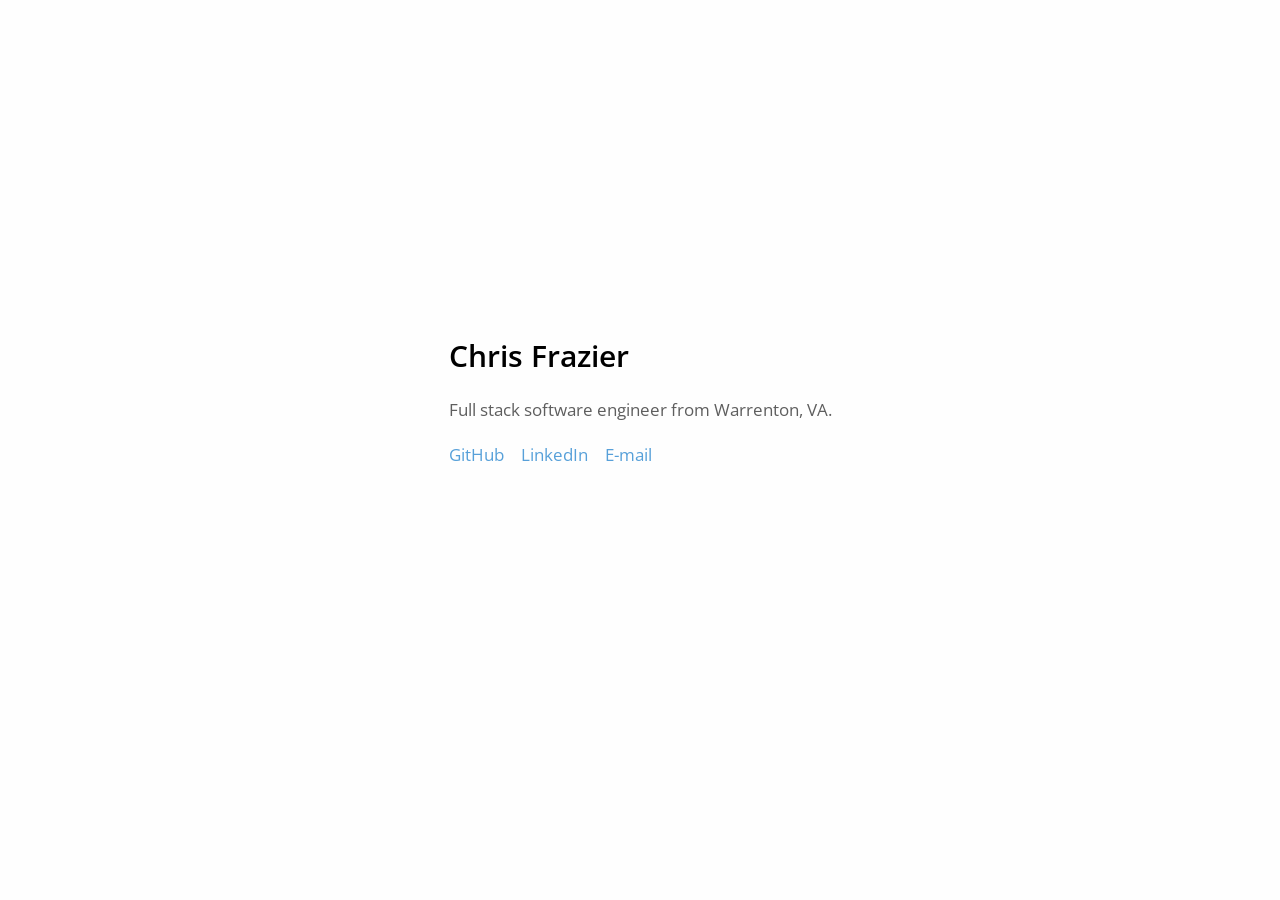
==== index.html @ 49b5296d "ci: deploy-gh-pages" ====
<!DOCTYPE html>
<html lang="en">

  <head>
    <meta charset="UTF-8">
    <meta name="viewport" content="width=device-width, initial-scale=1.0">
    <title>Chris Frazier | GitHub</title>
    <link rel="icon" href="data:image/svg+xml,<svg xmlns=%22http://www.w3.org/2000/svg%22 viewBox=%220 0 100 100%22><text y=%22.9em%22 font-size=%2290%22>💻</text></svg>">
    <meta name="description" content="Chris Frazier, full stack software engineer from Warrenton, VA">
    <meta name="author" content="Chris Frazier">

    <meta name="og:title" content="Chris Frazier">
    <meta name="og:description" content="Full stack software engineer from Warrenton, VA">
    <meta name="og:author" content="Chris Frazier">
    <meta name="og:url" content="https://frazier.software">
    <meta name="twitter:card" content="summary">
    <meta name="twitter:site" content="@chrisfrazier0">

    <link rel="stylesheet" href="/style.css">
    <script async src="/script.js"></script>
    <script defer src="https://analytics.frazier.software/script.js" data-website-id="5a381cb1-64ee-4377-b6ad-36de3f777962"></script>
  </head>

  <body>
    <ul class="particles">
      <li></li>
      <li></li>
      <li></li>
      <li></li>
      <li></li>
      <li></li>
      <li></li>
      <li></li>
      <li></li>
      <li></li>
    </ul>
    <div class="container">
      <section class="main">
        <h1>Chris Frazier</h1>
        <p>Full stack software engineer from <span style="white-space: nowrap;">Warrenton, VA.</span></p>
        <div class="links">
          <a href="https://github.com/chrisfrazier0/">GitHub</a>
          <a href="https://linkedin.com/in/chrisfrazier0/">LinkedIn</a>
          <a href="javascript:location='mailto:\u0063\u0068\u0072\u0069\u0073\u0040\u0066\u0072\u0061\u007a\u0069\u0065\u0072\u002e\u0073\u006f\u0066\u0074\u0077\u0061\u0072\u0065';void 0">E-mail</a>
        </div>
      </section>
    </div>
  </body>

</html>
---- style.css ----
@import url("https://fonts.googleapis.com/css?family=Open+Sans:400italic,600italic,400,600");

:root {
  --sans-font: "Open Sans", Arial, Helvetica, "Helvetica Neue", sans-serif;
  --bg: #fefefe;
  --text: #5e5e5e;
  --text-accent: #000;
  --link: #57a0d9;
  --particles: rgba(50, 50, 50, 0.11);
}

@media (prefers-color-scheme: dark) {
  :root {
    --bg: #19171a;
    --text: #dcdcdc;
    --text-accent: #fefefe;
    --link: #57a0d9;
    --particles: rgba(255, 255, 255, 0.07);
  }
}

* {
  margin: 0;
  padding: 0;
}

html {
  font-size: 62.5%;
}

body {
  background: var(--bg);
  font-family: var(--sans-font);
  font-size: 1.7rem;
  font-weight: 400;
  line-height: 1.65;
  color: var(--text);
}

.container {
  position: absolute;
  width: 100%;
  height: 100%;
  display: flex;
  justify-content: center;
  align-items: center;
}

.main {
  max-width: 270px;
  padding: 0 25px;
  margin-top: -7%;
}

@media (min-width: 550px) {
  .main {
    max-width: 550px;
    padding: 0;
  }
}

h1 {
  font-size: 3rem;
  font-weight: 600;
  line-height: 1;
  margin-bottom: 25px;
  color: var(--text-accent);
}

p {
  margin-bottom: 17px;
}

a,
a:hover,
a:active,
a:visited {
  color: var(--link);
  text-decoration: none;
}

.links a {
  margin-right: 13px;
}

.particles {
  position: absolute;
  top: 0;
  left: 0;
  width: 100%;
  height: 100%;
  overflow: hidden;
}

.particles li {
  position: absolute;
  display: block;
  list-style: none;
  width: 20px;
  height: 20px;
  background: var(--particles);
  animation: animate 25s linear infinite;
  bottom: -150px;
}

.particles li:nth-child(1) {
  left: 25%;
  width: 80px;
  height: 80px;
  animation-delay: 0s;
}

.particles li:nth-child(2) {
  left: 10%;
  width: 20px;
  height: 20px;
  animation-delay: 2s;
  animation-duration: 12s;
}

.particles li:nth-child(3) {
  left: 70%;
  width: 20px;
  height: 20px;
  animation-delay: 4s;
}

.particles li:nth-child(4) {
  left: 40%;
  width: 60px;
  height: 60px;
  animation-delay: 0s;
  animation-duration: 18s;
}

.particles li:nth-child(5) {
  left: 65%;
  width: 20px;
  height: 20px;
  animation-delay: 0s;
}

.particles li:nth-child(6) {
  left: 75%;
  width: 110px;
  height: 110px;
  animation-delay: 3s;
}

.particles li:nth-child(7) {
  left: 35%;
  width: 150px;
  height: 150px;
  animation-delay: 7s;
}

.particles li:nth-child(8) {
  left: 50%;
  width: 25px;
  height: 25px;
  animation-delay: 15s;
  animation-duration: 45s;
}

.particles li:nth-child(9) {
  left: 20%;
  width: 15px;
  height: 15px;
  animation-delay: 2s;
  animation-duration: 35s;
}

.particles li:nth-child(10) {
  left: 85%;
  width: 150px;
  height: 150px;
  animation-delay: 0s;
  animation-duration: 11s;
}

@keyframes animate {
  0% {
    transform: translateY(0) rotate(0deg);
    opacity: 1;
    border-radius: 0;
  }

  100% {
    transform: translateY(-1000px) rotate(720deg);
    opacity: 0;
    border-radius: 50%;
  }
}
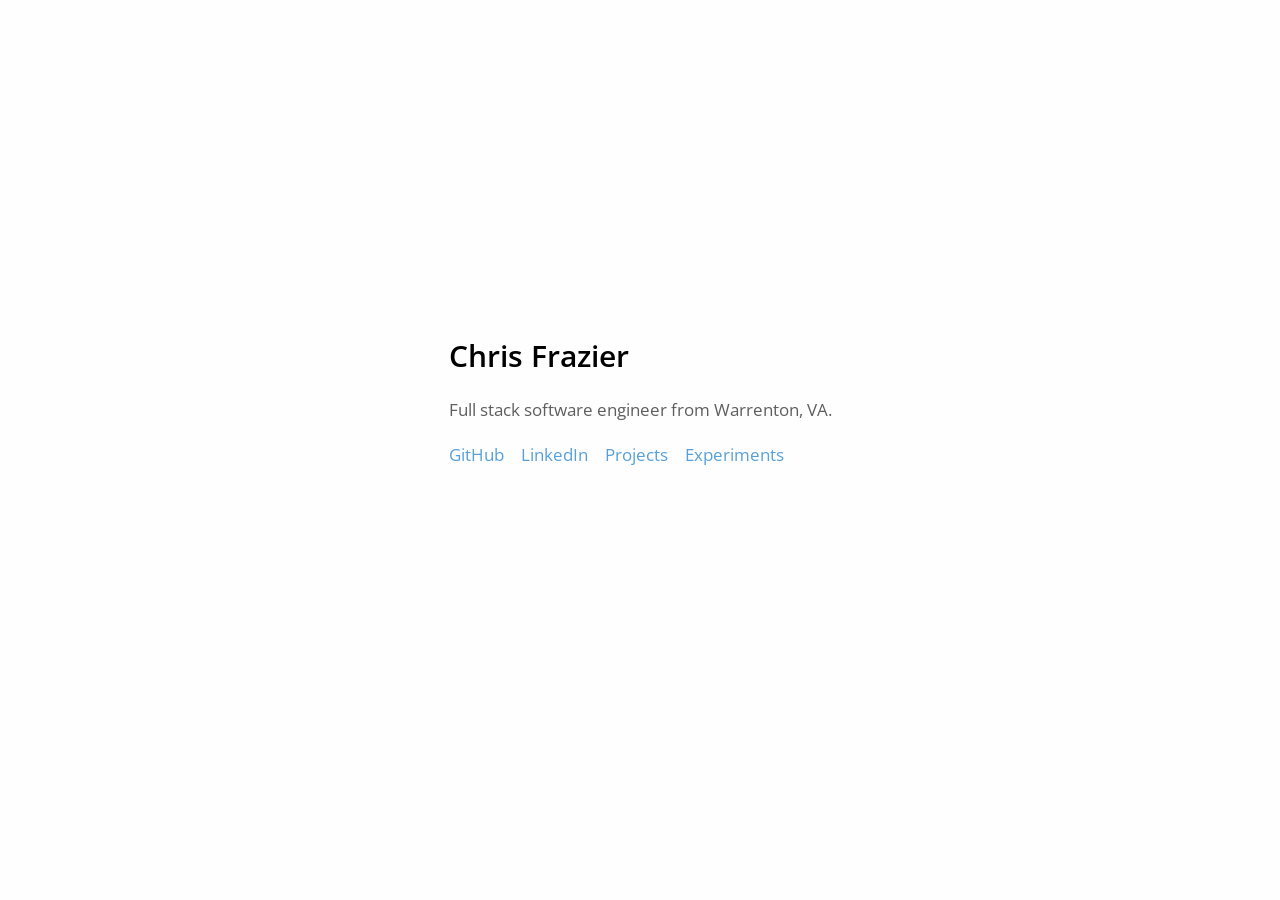
==== commit 74618247: "ci: deploy-gh-pages" ====
--- a/index.html
+++ b/index.html
@@ -1,50 +1,99 @@
 <!DOCTYPE html>
 <html lang="en">
+<head>
+  <meta charset="UTF-8">
+  <meta name="viewport" content="width=device-width, initial-scale=1.0">
+  <title>Chris Frazier | GitHub</title>
+  <link rel="icon" href="data:image/svg+xml,<svg xmlns=%22http://www.w3.org/2000/svg%22 viewBox=%220 0 100 100%22><text y=%22.9em%22 font-size=%2290%22>💻</text></svg>">
+  <meta name="description" content="Chris Frazier, full stack software engineer from Warrenton, VA">
+  <meta name="author" content="Chris Frazier">
 
-  <head>
-    <meta charset="UTF-8">
-    <meta name="viewport" content="width=device-width, initial-scale=1.0">
-    <title>Chris Frazier | GitHub</title>
-    <link rel="icon" href="data:image/svg+xml,<svg xmlns=%22http://www.w3.org/2000/svg%22 viewBox=%220 0 100 100%22><text y=%22.9em%22 font-size=%2290%22>💻</text></svg>">
-    <meta name="description" content="Chris Frazier, full stack software engineer from Warrenton, VA">
-    <meta name="author" content="Chris Frazier">
+  <meta name="og:title" content="Chris Frazier">
+  <meta name="og:description" content="Full stack software engineer from Warrenton, VA">
+  <meta name="og:author" content="Chris Frazier">
+  <meta name="og:url" content="https://frazier.software">
+  <meta name="twitter:card" content="summary">
+  <meta name="twitter:site" content="@chrisfrazier0">
 
-    <meta name="og:title" content="Chris Frazier">
-    <meta name="og:description" content="Full stack software engineer from Warrenton, VA">
-    <meta name="og:author" content="Chris Frazier">
-    <meta name="og:url" content="https://frazier.software">
-    <meta name="twitter:card" content="summary">
-    <meta name="twitter:site" content="@chrisfrazier0">
+  <link rel="stylesheet" href="/style.css">
+  <script defer src="https://analytics.frazier.software/script.js" data-website-id="5a381cb1-64ee-4377-b6ad-36de3f777962"></script>
+</head>
 
-    <link rel="stylesheet" href="/style.css">
-    <script async src="/script.js"></script>
-    <script defer src="https://analytics.frazier.software/script.js" data-website-id="5a381cb1-64ee-4377-b6ad-36de3f777962"></script>
-  </head>
+<body>
+  <ul class="particles">
+    <li></li>
+    <li></li>
+    <li></li>
+    <li></li>
+    <li></li>
+    <li></li>
+    <li></li>
+    <li></li>
+    <li></li>
+    <li></li>
+  </ul>
 
-  <body>
-    <ul class="particles">
-      <li></li>
-      <li></li>
-      <li></li>
-      <li></li>
-      <li></li>
-      <li></li>
-      <li></li>
-      <li></li>
-      <li></li>
-      <li></li>
-    </ul>
-    <div class="container">
-      <section class="main">
-        <h1>Chris Frazier</h1>
-        <p>Full stack software engineer from <span style="white-space: nowrap;">Warrenton, VA.</span></p>
-        <div class="links">
-          <a href="https://github.com/chrisfrazier0/">GitHub</a>
-          <a href="https://linkedin.com/in/chrisfrazier0/">LinkedIn</a>
-          <a href="javascript:location='mailto:\u0063\u0068\u0072\u0069\u0073\u0040\u0066\u0072\u0061\u007a\u0069\u0065\u0072\u002e\u0073\u006f\u0066\u0074\u0077\u0061\u0072\u0065';void 0">E-mail</a>
-        </div>
-      </section>
-    </div>
-  </body>
+  <div class="container active" id="home">
+    <section class="main">
+      <h1>Chris Frazier</h1>
+      <p>Full stack software engineer from <span style="white-space: nowrap;">Warrenton, VA.</span></p>
+      <div class="links">
+        <a href="https://github.com/chrisfrazier0/">GitHub</a>
+        <a href="https://linkedin.com/in/chrisfrazier0/">LinkedIn</a>
+        <span style="white-space: nowrap;">
+          <a href="#projects" data-nav="projects">Projects</a>
+          <a href="#experiments" data-nav="experiments">Experiments</a>
+        </span>
+      </div>
+    </section>
+  </div>
 
+  <div class="container" id="projects">
+    <section class="page">
+      <h2><a href="#" data-nav="home" class="back-arrow">&larr;</a> Projects</h2>
+      <ul class="item-list">
+        <li>
+          <a href="https://dots.frazier.software">Dots</a>
+          <span class="item-desc">Dotfile management tool. Easily backup, sync, and diff your system customizations. Supports encryption for sensitive data.</span>
+          <span class="badges"><span class="badge">Bash</span></span>
+        </li>
+        <li>
+          <a href="https://wisp.frazier.software">Wisp</a>
+          <span class="item-desc">A dead simple CSS boilerplate. Great for documentation and rapid prototyping.</span>
+          <span class="badges"><span class="badge">CSS</span><span class="badge">Javascript</span></span>
+        </li>
+        <li>
+          <a href="https://local.frz.sh">Local Wildcard</a>
+          <span class="item-desc">Wildcard DNS that points back to your own machine. Aka the DNS lifehack you never knew you needed.</span>
+          <span class="badges"><span class="badge">DNS</span></span>
+        </li>
+      </ul>
+    </section>
+  </div>
+
+  <div class="container" id="experiments">
+    <section class="page">
+      <h2><a href="#" data-nav="home" class="back-arrow">&larr;</a> Experiments</h2>
+      <ul class="item-list">
+        <li>
+          <a href="https://lab.frazier.software/physics">Physics Engine</a>
+          <span class="item-desc">A small, dependency-free 2D physics engine (AABB + circles) with a lightweight ECS toolkit (EntityManager + Scenes).</span>
+          <span class="badges"><span class="badge">JavaScript</span></span>
+        </li>
+        <li>
+          <a href="https://lab.frazier.software/ai">Machine Learning</a>
+          <span class="item-desc">A from-scratch neural network library — built for learning. A set of ML primitives designed to help understand how modern AI works.</span>
+          <span class="badges"><span class="badge">JavaScript</span></span>
+        </li>
+        <li>
+          <a href="https://lab.frazier.software/MARS.js">MARS.js</a>
+          <span class="item-desc">Unopinionated, fast, bare-bones ICWS'94 implementation. Includes support for the commonly used experimental opcodes SEQ, SNE, and NOP as well as A-field relative addressing modes \*, {, and }. (aka EXT94)</span>
+          <span class="badges"><span class="badge">JavaScript</span></span>
+        </li>
+      </ul>
+    </section>
+  </div>
+
+  <script async src="/script.js"></script>
+</body>
 </html>
--- a/style.css
+++ b/style.css
@@ -35,6 +35,7 @@
   font-weight: 400;
   line-height: 1.65;
   color: var(--text);
+  overflow-x: hidden;
 }
 
 .container {
@@ -44,19 +45,29 @@
   display: flex;
   justify-content: center;
   align-items: center;
+  overflow-y: auto;
+  transition:
+    transform 0.55s ease,
+    opacity 0.55s ease;
+  transform: translateX(100%);
+  opacity: 0;
+  pointer-events: none;
+}
+
+.container.left {
+  transform: translateX(-100%);
+}
+
+.container.active {
+  transform: translateX(0);
+  opacity: 1;
+  pointer-events: auto;
 }
 
 .main {
   max-width: 270px;
   padding: 0 25px;
   margin-top: -7%;
-}
-
-@media (min-width: 550px) {
-  .main {
-    max-width: 550px;
-    padding: 0;
-  }
 }
 
 h1 {
@@ -80,7 +91,78 @@
 }
 
 .links a {
-  margin-right: 13px;
+  font-size: 1.3rem;
+  margin-right: 8px;
+}
+
+@media (min-width: 550px) {
+  .main {
+    max-width: 550px;
+    padding: 0;
+  }
+
+  .links a {
+    font-size: inherit;
+    margin-right: 13px;
+  }
+}
+
+.page {
+  max-width: 500px;
+  width: 100%;
+  margin: auto;
+  padding: 40px 25px;
+}
+
+.page h2 {
+  font-size: 2.4rem;
+  font-weight: 600;
+  line-height: 1;
+  margin-bottom: 20px;
+  color: var(--text-accent);
+}
+
+.back-arrow {
+  margin-right: 8px;
+}
+
+.item-list {
+  list-style: none;
+}
+
+.item-list li {
+  padding: 12px 0;
+  border-bottom: 1px solid var(--particles);
+}
+
+.item-list li:last-child {
+  border-bottom: none;
+}
+
+.item-list li a {
+  font-weight: 600;
+  font-size: 1.8rem;
+}
+
+.item-desc {
+  display: block;
+  font-size: 1.4rem;
+  margin: 2px 0 6px;
+  opacity: 0.8;
+}
+
+.badges {
+  display: flex;
+  flex-wrap: wrap;
+  gap: 5px;
+}
+
+.badge {
+  font-size: 1.1rem;
+  padding: 1px 8px;
+  border-radius: 3px;
+  background: var(--particles);
+  color: var(--text);
 }
 
 .particles {
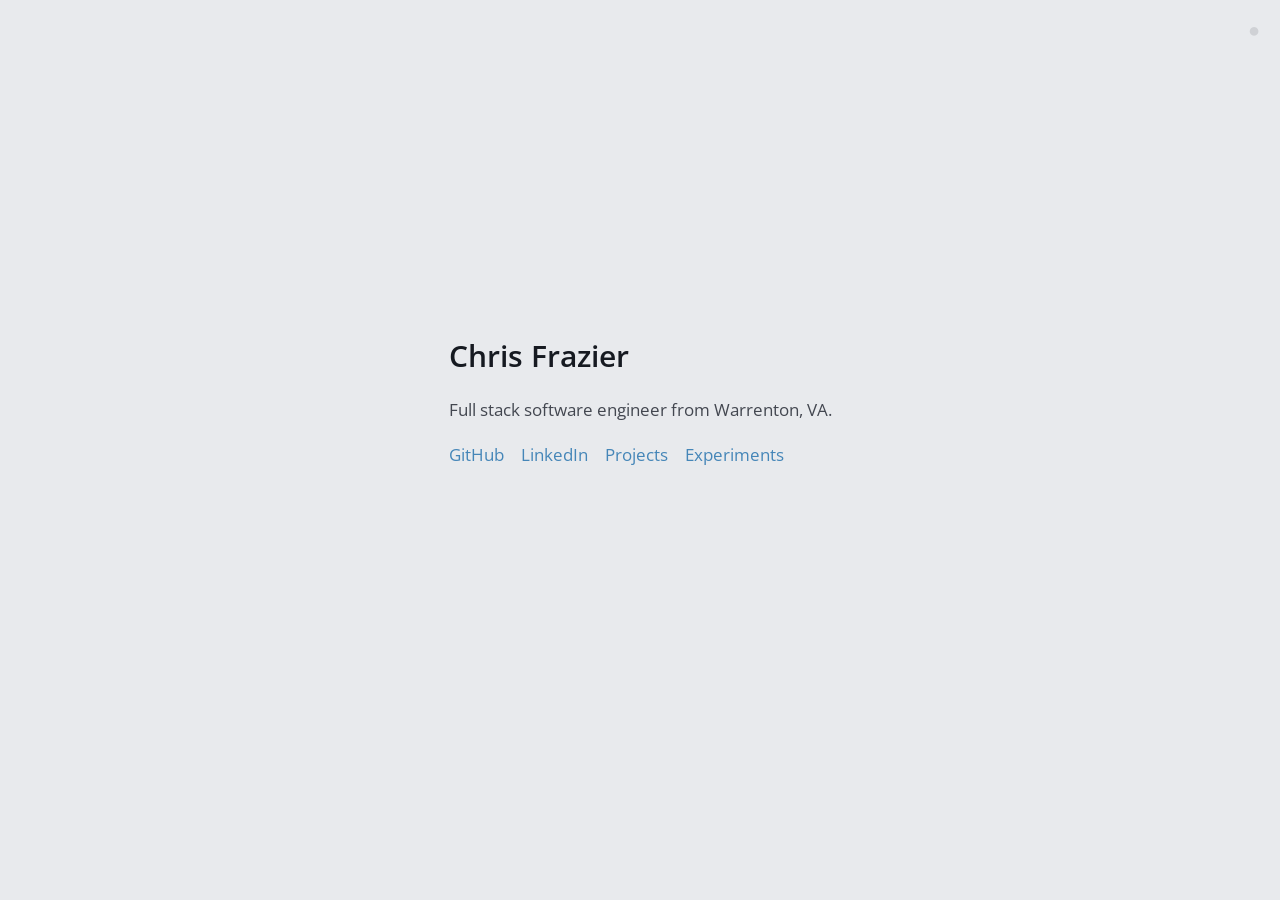
==== commit 52c49e1e: "ci: deploy-gh-pages" ====
--- a/index.html
+++ b/index.html
@@ -20,6 +20,7 @@
 </head>
 
 <body>
+  <button class="theme-toggle" id="theme-toggle" aria-label="Toggle dark mode">●</button>
   <ul class="particles">
     <li></li>
     <li></li>
--- a/style.css
+++ b/style.css
@@ -2,15 +2,15 @@
 
 :root {
   --sans-font: "Open Sans", Arial, Helvetica, "Helvetica Neue", sans-serif;
-  --bg: #fefefe;
-  --text: #5e5e5e;
-  --text-accent: #000;
-  --link: #57a0d9;
-  --particles: rgba(50, 50, 50, 0.11);
+  --bg: #e8eaed;
+  --text: #434750;
+  --text-accent: #161a21;
+  --link: #4586b8;
+  --particles: rgba(35, 45, 60, 0.1);
 }
 
 @media (prefers-color-scheme: dark) {
-  :root {
+  :root:not(.light) {
     --bg: #19171a;
     --text: #dcdcdc;
     --text-accent: #fefefe;
@@ -19,6 +19,14 @@
   }
 }
 
+:root.dark {
+  --bg: #19171a;
+  --text: #dcdcdc;
+  --text-accent: #fefefe;
+  --link: #57a0d9;
+  --particles: rgba(255, 255, 255, 0.07);
+}
+
 * {
   margin: 0;
   padding: 0;
@@ -26,6 +34,28 @@
 
 html {
   font-size: 62.5%;
+}
+
+.theme-toggle {
+  position: fixed;
+  top: 15px;
+  right: 15px;
+  z-index: 10;
+  background: none;
+  border: none;
+  font-size: 2rem;
+  cursor: pointer;
+  color: var(--text);
+  opacity: 0.15;
+  transition:
+    opacity 0.2s,
+    color 0.55s ease;
+  line-height: 1;
+  padding: 5px;
+}
+
+.theme-toggle:hover {
+  opacity: 0.6;
 }
 
 body {
@@ -36,6 +66,9 @@
   line-height: 1.65;
   color: var(--text);
   overflow-x: hidden;
+  transition:
+    background-color 0.55s ease,
+    color 0.55s ease;
 }
 
 .container {
@@ -76,6 +109,7 @@
   line-height: 1;
   margin-bottom: 25px;
   color: var(--text-accent);
+  transition: color 0.55s ease;
 }
 
 p {
@@ -88,6 +122,7 @@
 a:visited {
   color: var(--link);
   text-decoration: none;
+  transition: color 0.55s ease;
 }
 
 .links a {
@@ -120,6 +155,7 @@
   line-height: 1;
   margin-bottom: 20px;
   color: var(--text-accent);
+  transition: color 0.55s ease;
 }
 
 .back-arrow {
@@ -133,6 +169,7 @@
 .item-list li {
   padding: 12px 0;
   border-bottom: 1px solid var(--particles);
+  transition: border-color 0.55s ease;
 }
 
 .item-list li:last-child {
@@ -163,6 +200,9 @@
   border-radius: 3px;
   background: var(--particles);
   color: var(--text);
+  transition:
+    background-color 0.55s ease,
+    color 0.55s ease;
 }
 
 .particles {
@@ -183,6 +223,7 @@
   background: var(--particles);
   animation: animate 25s linear infinite;
   bottom: -150px;
+  transition: background-color 0.55s ease;
 }
 
 .particles li:nth-child(1) {
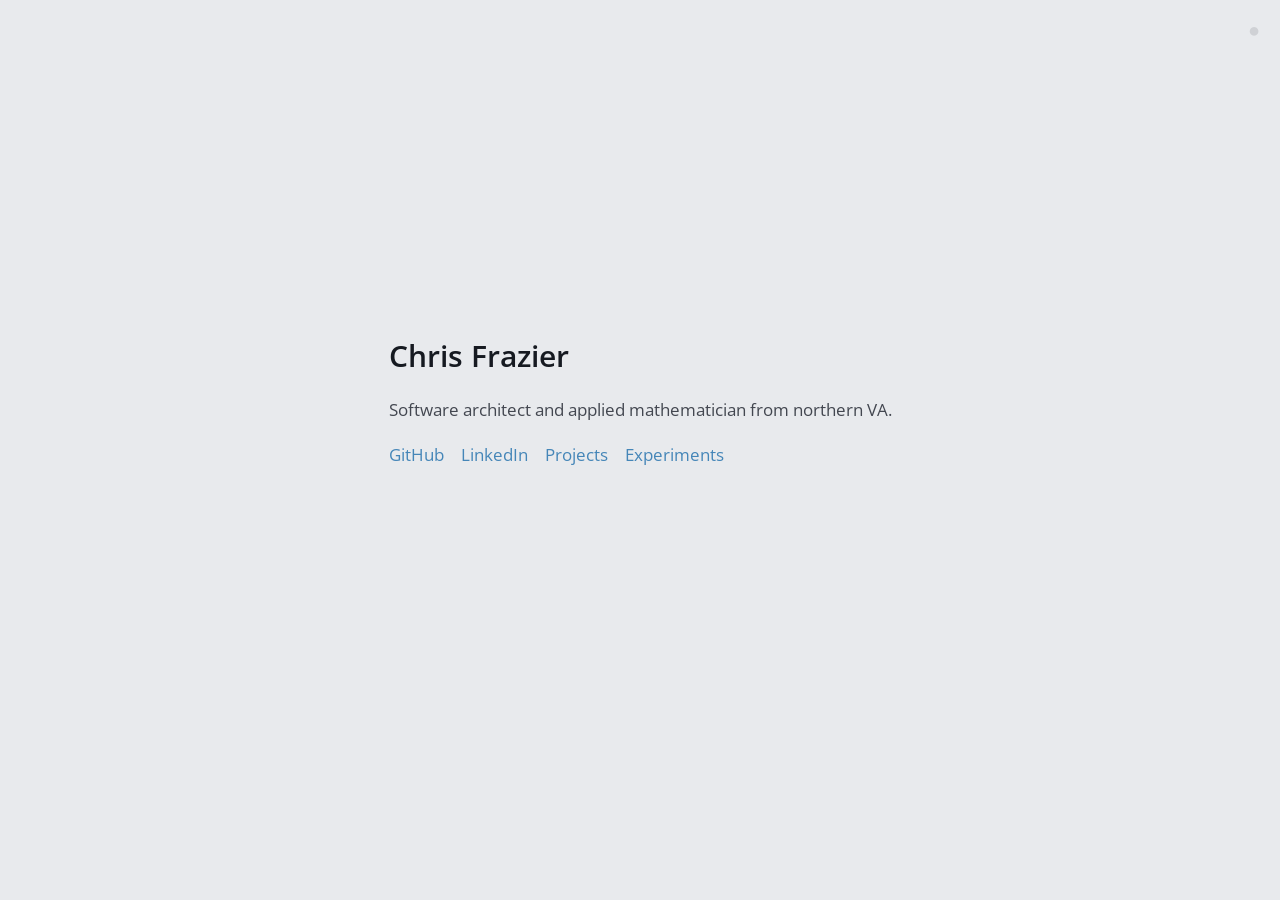
==== commit 45e7edeb: "ci: deploy-gh-pages" ====
--- a/index.html
+++ b/index.html
@@ -5,18 +5,18 @@
   <meta name="viewport" content="width=device-width, initial-scale=1.0">
   <title>Chris Frazier | GitHub</title>
   <link rel="icon" href="data:image/svg+xml,<svg xmlns=%22http://www.w3.org/2000/svg%22 viewBox=%220 0 100 100%22><text y=%22.9em%22 font-size=%2290%22>💻</text></svg>">
-  <meta name="description" content="Chris Frazier, full stack software engineer from Warrenton, VA">
+  <meta name="description" content="Chris Frazier, software architect and applied mathematician from northern VA">
   <meta name="author" content="Chris Frazier">
 
   <meta name="og:title" content="Chris Frazier">
-  <meta name="og:description" content="Full stack software engineer from Warrenton, VA">
+  <meta name="og:description" content="Software architect and applied mathematician from northern VA">
   <meta name="og:author" content="Chris Frazier">
   <meta name="og:url" content="https://frazier.software">
   <meta name="twitter:card" content="summary">
   <meta name="twitter:site" content="@chrisfrazier0">
 
   <link rel="stylesheet" href="/style.css">
-  <script defer src="https://analytics.frazier.software/script.js" data-website-id="5a381cb1-64ee-4377-b6ad-36de3f777962"></script>
+  <script defer src="https://analytics.frazier.software/script.js" data-website-id="29dc22f7-8200-4eec-a51e-9f8a2ac5c543"></script>
 </head>
 
 <body>
@@ -37,7 +37,7 @@
   <div class="container active" id="home">
     <section class="main">
       <h1>Chris Frazier</h1>
-      <p>Full stack software engineer from <span style="white-space: nowrap;">Warrenton, VA.</span></p>
+      <p>Software architect and applied mathematician from <span style="white-space: nowrap;">northern VA.</span></p>
       <div class="links">
         <a href="https://github.com/chrisfrazier0/">GitHub</a>
         <a href="https://linkedin.com/in/chrisfrazier0/">LinkedIn</a>
@@ -53,6 +53,11 @@
     <section class="page">
       <h2><a href="#" data-nav="home" class="back-arrow">&larr;</a> Projects</h2>
       <ul class="item-list">
+        <li>
+          <a href="https://github.com/chrisfrazier0/start-page">Start Page</a>
+          <span class="item-desc">A minimal, terminal-flavored browser start page.</span>
+          <span class="badges"><span class="badge">CSS</span><span class="badge">Javascript</span></span>
+        </li>
         <li>
           <a href="https://dots.frazier.software">Dots</a>
           <span class="item-desc">Dotfile management tool. Easily backup, sync, and diff your system customizations. Supports encryption for sensitive data.</span>
@@ -77,6 +82,16 @@
       <h2><a href="#" data-nav="home" class="back-arrow">&larr;</a> Experiments</h2>
       <ul class="item-list">
         <li>
+          <a href="https://github.com/chrisfrazier0/zerofucks">Zerofu#%s</a>
+          <span class="item-desc">A zkVM for BF in Rust. Prove how many fu#%s you give without revealing how many fu#%s you started with.</span>
+          <span class="badges"><span class="badge">Rust</span></span>
+        </li>
+        <li>
+          <a href="https://github.com/chrisfrazier0/fchain">fchain</a>
+          <span class="item-desc">A small, readable blockchain built to be followed commit by commit; from Bitcoin-style fundamentals to Monero's RingCT confidential transactions.</span>
+          <span class="badges"><span class="badge">Rust</span></span>
+        </li>
+        <li>
           <a href="https://lab.frazier.software/physics">Physics Engine</a>
           <span class="item-desc">A small, dependency-free 2D physics engine (AABB + circles) with a lightweight ECS toolkit (EntityManager + Scenes).</span>
           <span class="badges"><span class="badge">JavaScript</span></span>
@@ -91,6 +106,11 @@
           <span class="item-desc">Unopinionated, fast, bare-bones ICWS'94 implementation. Includes support for the commonly used experimental opcodes SEQ, SNE, and NOP as well as A-field relative addressing modes \*, {, and }. (aka EXT94)</span>
           <span class="badges"><span class="badge">JavaScript</span></span>
         </li>
+        <li>
+          <a href="https://lab.frazier.software/matrix/">Follow the white rabbit.</a>
+          <span class="item-desc">Wake up, Neo...<br>The Matrix has you...</span>
+          <span class="badges"><span class="badge">ｴ-ｵｶAｷ/ｸ+ｹ</span></span>
+        </li>
       </ul>
     </section>
   </div>
